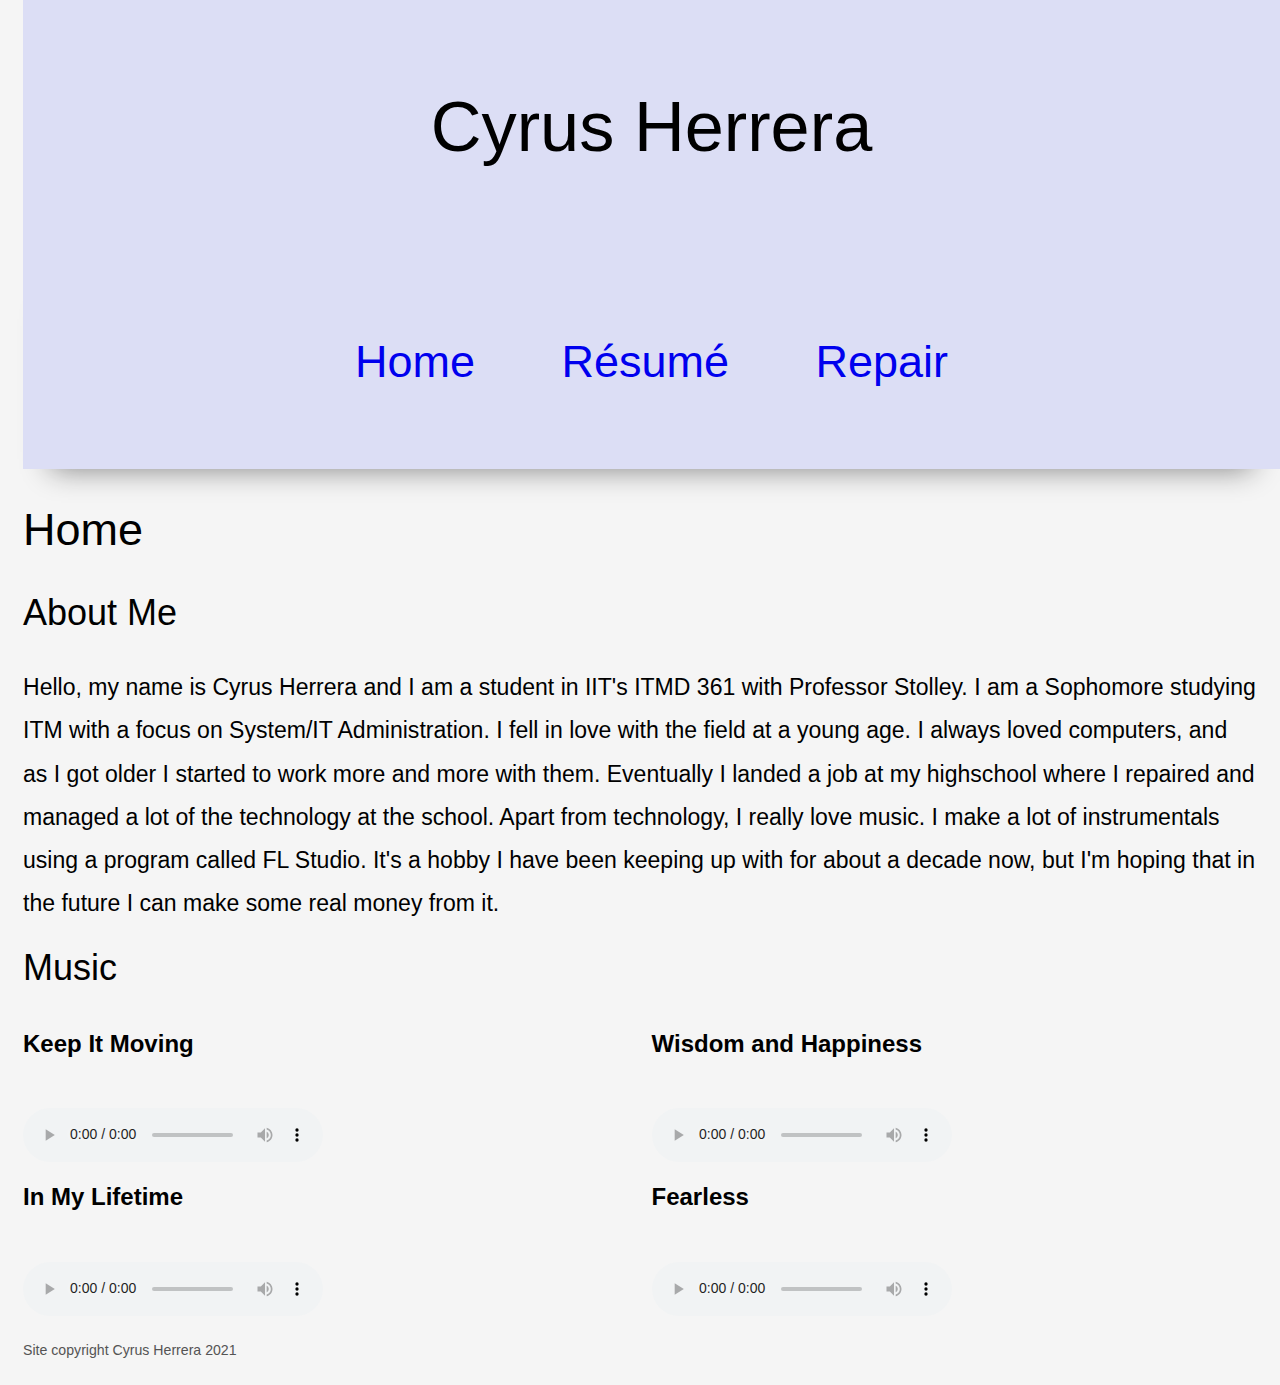
==== index.html @ d4fcb589 "Add assets folder and change directories in html" ====
<!DOCTYPE html>
<html lang="en">
  <head>
    <meta charset="utf-8" />
    <title>Home: Cyrus Herrera </title>
    <link rel="stylesheet" href="assets/css/screen.css"/>
  </head>
  <body>
    <header id="page-header">
      <h1>Cyrus Herrera</h1>
      <nav id="navigation">
        <ul class="nav-info">
          <li><a href="./">Home</a></li>
          <li><a href="./resume/">Résumé</a></li>
          <li><a href="./repair/">Repair</a></li>
        </ul>
      </nav>
    </header>
    <main id="content">
      <article id="home">
        <header id="home-title">
          <h2>Home</h2>
        </header>
        <section id="about">
          <header id="about-title">
            <h3>About Me</h3>
            <p>
              Hello, my name is Cyrus Herrera and I am a student in IIT's
              ITMD 361 with Professor Stolley. I am a Sophomore studying
              ITM with a focus on System/IT Administration. I fell in love
              with the field at a young age. I always loved computers,
              and as I got older I started to work more and more with them.
              Eventually I landed a job at my highschool where I repaired and
              managed a lot of the technology at the school. Apart from
              technology, I really love music. I make a lot of instrumentals
              using a program called FL Studio. It's a hobby I have been
              keeping up with for about a decade now, but I'm hoping that
              in the future I can make some real money from it.
            </p>
          </header>
        </section>
        <section id="music">
          <h3>Music</h3>
          <ul class="tracks">
            <li>
              <header class="track-title">
                <h4>Keep It Moving<h4>
              </header>
              <audio controls>
                <source src="assets/music/Keep_it_Moving.mp3" type="audio/mpeg">
              </audio>
            </li>
            <li>
              <header class="track-title">
                <h4>Wisdom and Happiness<h4>
              </header>
              <audio controls>
                <source src="assets/music/Wisdom_and_Happiness.mp3" type="audio/mpeg">
              </audio>
            </li>
            <li>
              <header class="track-title">
                <h4>In My Lifetime<h4>
              </header>
              <audio controls>
                <source src="assets/music/In_My_Lifetime.mp3" type="audio/mpeg">
              </audio>
            </li>
            <li>
              <header class="track-title">
                <h4>Fearless<h4>
              </header>
              <audio controls>
                <source src="assets/music/Fearless.mp3" type="audio/mpeg">
              </audio>
            </li>
          </ul>
        </section>
      </article>
    </main>
    <footer id="footer">
      <p>Site copyright Cyrus Herrera 2021</p>
    </footer>
  </body>
</html>
---- assets/css/screen.css ----
/* http://meyerweb.com/eric/tools/css/reset/
   v2.0 | 20110126
   License: none (public domain)
*/
/* stylelint-disable*/
a,abbr,acronym,address,applet,article,aside,audio,b,big,blockquote,body,canvas,caption,center,cite,code,dd,del,details,dfn,div,dl,dt,em,embed,fieldset,figcaption,figure,footer,form,h1,h2,h3,h4,h5,h6,header,hgroup,html,i,iframe,img,ins,kbd,label,legend,li,mark,menu,nav,object,ol,output,p,pre,q,ruby,s,samp,section,small,span,strike,strong,sub,summary,sup,table,tbody,td,tfoot,th,thead,time,tr,tt,u,ul,var,video{margin:0;padding:0;border:0;font:inherit;vertical-align:baseline}article,aside,details,figcaption,figure,footer,header,hgroup,main,menu,nav,section{display:block}html{line-height:1}body{line-height:inherit}ol,ul{list-style:none}blockquote,q{quotes:none}blockquote:after,blockquote:before,q:after,q:before{content:'';content:none}table{border-collapse:collapse;border-spacing:0}
/* stylelint-enable */

/* Begin site styles below */

html {
  background-color: rgb(245, 245, 245);
  font-family: "Helvetica Neue", Helvetica, Arial, sans-serif;
  font-size: 1.5em;
  line-height: 1.8em; /* 1.5 * 1.2 = 1.8 */
  padding-left: 0.96em;
}

h3,
h4,
p {
  padding-bottom: 0.9em; /*1.8 / 2 = 0.9 */
}

h1 {
  background-color: rgb(220, 222, 245); /* Purple */
  font-size: 2.344em; /* 1.25 Ratio */
  line-height: 2.7em; /* 1.8 * 1.5 = 2.7 */
}

h2 {
  font-size: 1.875em; /* 1.25 Ratio */
  line-height: 2.7em; /* 1.8 * 1.5 = 2.7 */
}

h3 {
  font-size: 1.2em; /* 1.25 Ratio */
}

h4 {
  font-weight: bold;
}

nav a {
  display: block;
  padding: 0.96em;
  text-decoration: none;
}

p {
  font-size: 0.768em; /* 1.25 Ratio */
  padding-right: 0.96em;
}

ol.repair-instructions {
  font-size: 0.768em;
  list-style: decimal;
  padding: 0.96em;
}

ul.info {
  font-size: 0.768em;
  list-style: square;
  padding: 0.96em;
}

ul.nav-info {
  background-color: rgb(220, 222, 245); /* Purple */
  box-shadow: 0 0.625em 0.625em -0.625em grey;
  text-align: center;
}

ul.tracks {
  list-style: none;
}

footer {
  color: rgb(84, 84, 84); /* Grey */
  font-size: 0.614em; /* 1.25 Ratio */
}

@media screen and (min-width: 26.25em)  /* 420px = 26.25em */ {

  h1 {
    display: flex;
    flex-direction: row;
    font-size: 2.344em; /* 1.25 Ratio */
    justify-content: center;
    line-height: 2.7em; /* 1.8 * 1.5 = 2.7 */
  }

  h3 {
    font-size: 1.5em;
  }

  p,
  ul.info,
  ol.repair-instructions {
    font-size: 0.96em;
  }

  ul.nav-info {
    display: flex;
    flex-direction: row;
    font-size: 1.2em;
    text-align: center;
    justify-content: space-around;
    padding: 0.96em;

  }

}

@media screen and (min-width: 48.75em)  /* 780px = 48.75em */ {

  h1 {
    display: flex;
    font-size: 2.93em; /* 1.25 Ratio */
    flex-direction: row;
    justify-content: center;
    line-height: 3.6em; /* 1.8* 2 = 3.6 */
  }

  h3 {
    font-size: 1.5em;
  }

  p,
  ul.info,
  ol.repair-instructions {
    font-size: 0.96em;
  }

  ul.nav-info {
    display: flex;
    flex-direction: row;
    font-size: 1.875em;
    justify-content: center;
    padding: 0.96em;
    text-align: center;
  }

  ul.tracks {
    display: grid;
    grid-template-columns: 1fr 1fr;
    grid-template-rows: auto auto;
  }

  #chromebook {
    text-align: center;
  }

  #employment,
  #education {
    display: grid;
    grid-template-columns: 1fr 1fr;
    grid-template-rows: auto auto;
  }

  #asm,
  #lindblom {
    grid-column-start: 1;
    grid-row-start: 2;
  }

  #cte,
  #iit {
    grid-column-start: 2;
    grid-row-start: 2;
  }

}
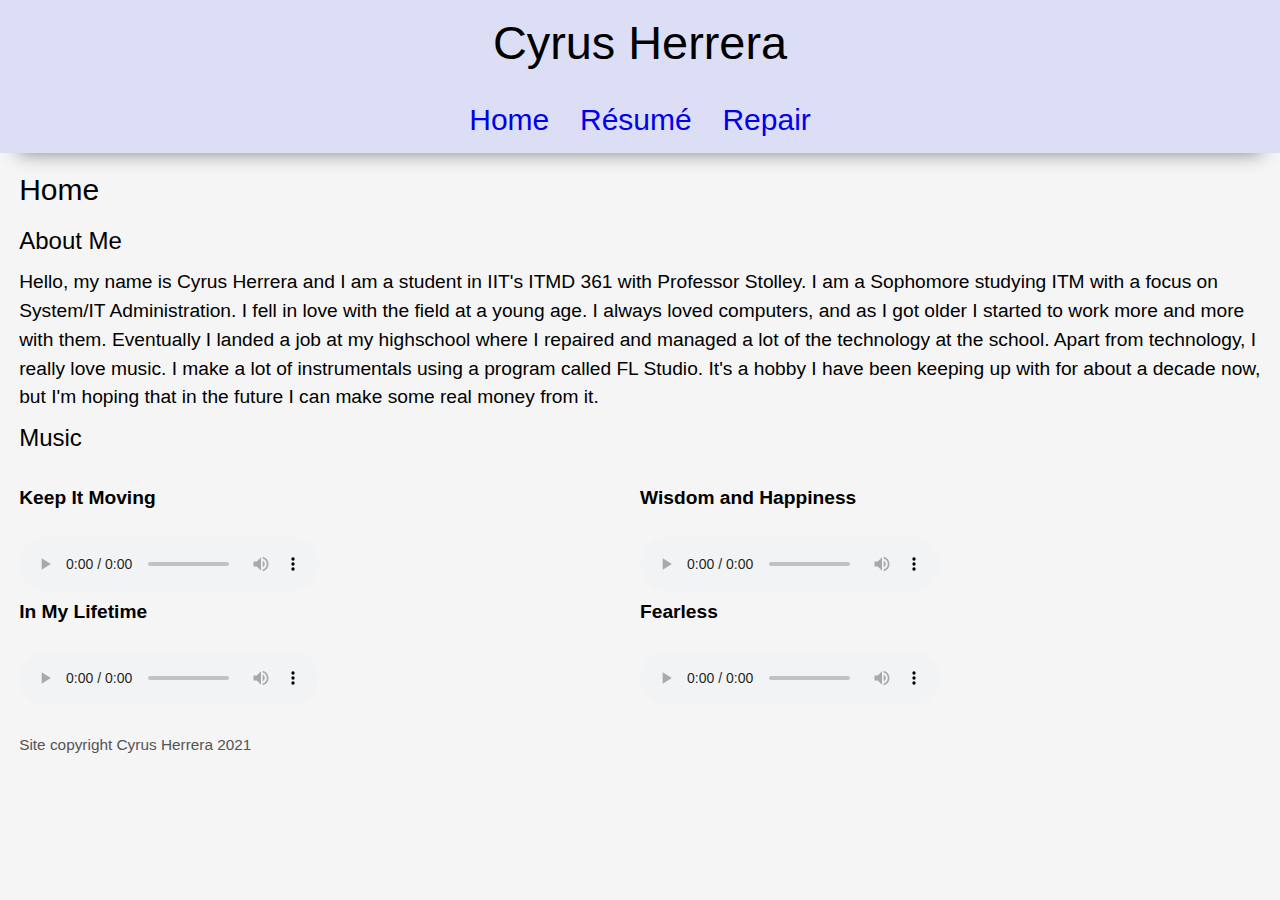
==== commit 27d95c14: "Add px text sizes for even size scaling and uniform left padding" ====
--- a/index.html
+++ b/index.html
@@ -22,22 +22,20 @@
           <h2>Home</h2>
         </header>
         <section id="about">
-          <header id="about-title">
-            <h3>About Me</h3>
-            <p>
-              Hello, my name is Cyrus Herrera and I am a student in IIT's
-              ITMD 361 with Professor Stolley. I am a Sophomore studying
-              ITM with a focus on System/IT Administration. I fell in love
-              with the field at a young age. I always loved computers,
-              and as I got older I started to work more and more with them.
-              Eventually I landed a job at my highschool where I repaired and
-              managed a lot of the technology at the school. Apart from
-              technology, I really love music. I make a lot of instrumentals
-              using a program called FL Studio. It's a hobby I have been
-              keeping up with for about a decade now, but I'm hoping that
-              in the future I can make some real money from it.
-            </p>
-          </header>
+          <h3>About Me</h3>
+          <p>
+            Hello, my name is Cyrus Herrera and I am a student in IIT's
+            ITMD 361 with Professor Stolley. I am a Sophomore studying
+            ITM with a focus on System/IT Administration. I fell in love
+            with the field at a young age. I always loved computers,
+            and as I got older I started to work more and more with them.
+            Eventually I landed a job at my highschool where I repaired and
+            managed a lot of the technology at the school. Apart from
+            technology, I really love music. I make a lot of instrumentals
+            using a program called FL Studio. It's a hobby I have been
+            keeping up with for about a decade now, but I'm hoping that
+            in the future I can make some real money from it.
+          </p>
         </section>
         <section id="music">
           <h3>Music</h3>
@@ -79,7 +77,7 @@
       </article>
     </main>
     <footer id="footer">
-      <p>Site copyright Cyrus Herrera 2021</p>
+      Site copyright Cyrus Herrera 2021
     </footer>
   </body>
 </html>
--- a/assets/css/screen.css
+++ b/assets/css/screen.css
@@ -11,72 +11,82 @@
 html {
   background-color: rgb(245, 245, 245);
   font-family: "Helvetica Neue", Helvetica, Arial, sans-serif;
-  font-size: 1.5em;
-  line-height: 1.8em; /* 1.5 * 1.2 = 1.8 */
-  padding-left: 0.96em;
+  font-size: 24px;
+  line-height: 28.8px; /* 24px * 1.2 = 28.8px */
 }
 
 h3,
 h4,
 p {
-  padding-bottom: 0.9em; /*1.8 / 2 = 0.9 */
+  padding-bottom: 12px; /*24 / 2 = 12 */
+  padding-left: 19.2px;
 }
 
 h1 {
   background-color: rgb(220, 222, 245); /* Purple */
-  font-size: 2.344em; /* 1.25 Ratio */
-  line-height: 2.7em; /* 1.8 * 1.5 = 2.7 */
+  font-size: 37.5px; /* 1.25 Ratio */
+  line-height: 48px; /* 24 * 2 = 48*/
+  padding: 19.2px
 }
 
 h2 {
-  font-size: 1.875em; /* 1.25 Ratio */
-  line-height: 2.7em; /* 1.8 * 1.5 = 2.7 */
+  font-size: 30px; /* 1.25 Ratio */
+  line-height: 36px; /* 24 * 1.5 = 36 */
+  padding: 19.2px;
 }
 
 h3 {
-  font-size: 1.2em; /* 1.25 Ratio */
+  font-size: 19.2px; /* 1.25 Ratio */
 }
 
 h4 {
+  font-size: 19.2px; /* 1.25 Ratio */
   font-weight: bold;
 }
 
 nav a {
   display: block;
-  padding: 0.96em;
+  padding: 15.36px;
   text-decoration: none;
 }
 
 p {
-  font-size: 0.768em; /* 1.25 Ratio */
-  padding-right: 0.96em;
+  font-size: 15.36px; /* 1.25 Ratio */
 }
 
 ol.repair-instructions {
-  font-size: 0.768em;
+  font-size: 15.36px;
   list-style: decimal;
-  padding: 0.96em;
+  padding-left: 19.2px;
 }
 
 ul.info {
-  font-size: 0.768em;
+  font-size: 15.36px;
   list-style: square;
-  padding: 0.96em;
+  padding-left: 38.4px
 }
 
 ul.nav-info {
   background-color: rgb(220, 222, 245); /* Purple */
   box-shadow: 0 0.625em 0.625em -0.625em grey;
+  font-size: 19.2px;
   text-align: center;
 }
 
 ul.tracks {
   list-style: none;
+  padding: 19.2px;
+}
+
+ul.tracks h4 {
+  padding: 0;
+  padding-bottom: 12px;
 }
 
 footer {
   color: rgb(84, 84, 84); /* Grey */
-  font-size: 0.614em; /* 1.25 Ratio */
+  font-size: 12.288px; /* 1.25 Ratio */
+  padding-left: 19.2px
 }
 
 @media screen and (min-width: 26.25em)  /* 420px = 26.25em */ {
@@ -84,28 +94,25 @@
   h1 {
     display: flex;
     flex-direction: row;
-    font-size: 2.344em; /* 1.25 Ratio */
     justify-content: center;
-    line-height: 2.7em; /* 1.8 * 1.5 = 2.7 */
   }
 
   h3 {
-    font-size: 1.5em;
+    font-size: 24px;
   }
 
   p,
   ul.info,
   ol.repair-instructions {
-    font-size: 0.96em;
+    font-size: 19.2px;
   }
 
   ul.nav-info {
     display: flex;
     flex-direction: row;
-    font-size: 1.2em;
+    font-size: 24px;
     text-align: center;
     justify-content: space-around;
-    padding: 0.96em;
 
   }
 
@@ -115,28 +122,28 @@
 
   h1 {
     display: flex;
-    font-size: 2.93em; /* 1.25 Ratio */
+    font-size: 46.875px; /* 1.25 Ratio */
     flex-direction: row;
     justify-content: center;
-    line-height: 3.6em; /* 1.8* 2 = 3.6 */
+    line-height: 48px; /* 24* 2 = 48 */
   }
 
   h3 {
-    font-size: 1.5em;
+    font-size: 24px;
   }
 
   p,
   ul.info,
   ol.repair-instructions {
-    font-size: 0.96em;
+    font-size: 19.2px;
   }
 
   ul.nav-info {
     display: flex;
     flex-direction: row;
-    font-size: 1.875em;
+    font-size: 30px;
     justify-content: center;
-    padding: 0.96em;
+    line-height: 36px;
     text-align: center;
   }
 
@@ -144,6 +151,10 @@
     display: grid;
     grid-template-columns: 1fr 1fr;
     grid-template-rows: auto auto;
+  }
+
+  footer {
+    font-size: 15.36px;
   }
 
   #chromebook {
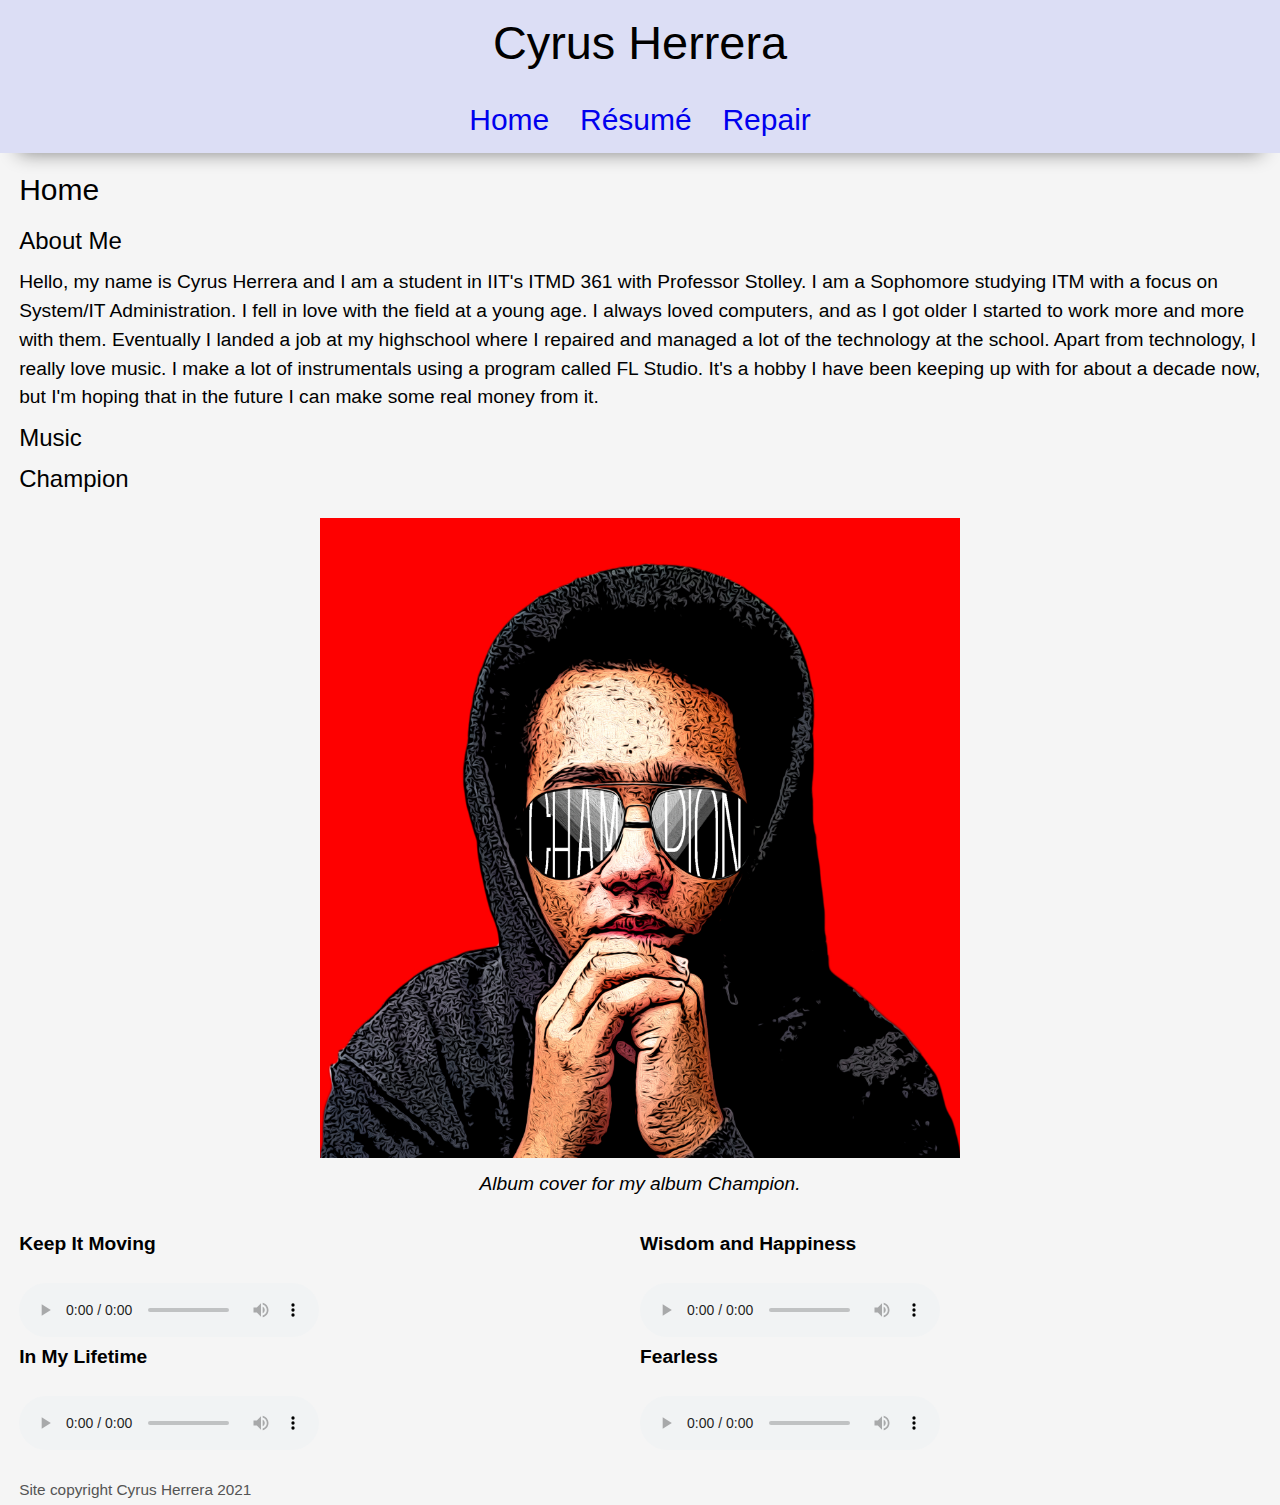
==== commit c0149a1e: "Add image and figcaption for album cover" ====
--- a/index.html
+++ b/index.html
@@ -3,6 +3,7 @@
   <head>
     <meta charset="utf-8" />
     <title>Home: Cyrus Herrera </title>
+    <meta name="viewport" content="width=device-width,initial-scale=1.0,shrink-to-fit=no" />
     <link rel="stylesheet" href="assets/css/screen.css"/>
   </head>
   <body>
@@ -39,40 +40,48 @@
         </section>
         <section id="music">
           <h3>Music</h3>
-          <ul class="tracks">
-            <li>
-              <header class="track-title">
-                <h4>Keep It Moving<h4>
-              </header>
-              <audio controls>
-                <source src="assets/music/Keep_it_Moving.mp3" type="audio/mpeg">
-              </audio>
-            </li>
-            <li>
-              <header class="track-title">
-                <h4>Wisdom and Happiness<h4>
-              </header>
-              <audio controls>
-                <source src="assets/music/Wisdom_and_Happiness.mp3" type="audio/mpeg">
-              </audio>
-            </li>
-            <li>
-              <header class="track-title">
-                <h4>In My Lifetime<h4>
-              </header>
-              <audio controls>
-                <source src="assets/music/In_My_Lifetime.mp3" type="audio/mpeg">
-              </audio>
-            </li>
-            <li>
-              <header class="track-title">
-                <h4>Fearless<h4>
-              </header>
-              <audio controls>
-                <source src="assets/music/Fearless.mp3" type="audio/mpeg">
-              </audio>
-            </li>
-          </ul>
+          <section class="album">
+            <h3>Champion</h3>
+            <figure class="image">
+              <img src="assets/images/Champion.jpg" />
+              <figcaption>
+                Album cover for my album Champion.
+              </figcaption>
+            <ul class="tracks">
+              <li>
+                <header class="track-title">
+                  <h4>Keep It Moving<h4>
+                </header>
+                <audio controls>
+                  <source src="assets/music/Keep_it_Moving.mp3" type="audio/mpeg">
+                </audio>
+              </li>
+              <li>
+                <header class="track-title">
+                  <h4>Wisdom and Happiness<h4>
+                </header>
+                <audio controls>
+                  <source src="assets/music/Wisdom_and_Happiness.mp3" type="audio/mpeg">
+                </audio>
+              </li>
+              <li>
+                <header class="track-title">
+                  <h4>In My Lifetime<h4>
+                </header>
+                <audio controls>
+                  <source src="assets/music/In_My_Lifetime.mp3" type="audio/mpeg">
+                </audio>
+              </li>
+              <li>
+                <header class="track-title">
+                  <h4>Fearless<h4>
+                </header>
+                <audio controls>
+                  <source src="assets/music/Fearless.mp3" type="audio/mpeg">
+                </audio>
+              </li>
+            </ul>
+          <section>
         </section>
       </article>
     </main>
--- a/assets/css/screen.css
+++ b/assets/css/screen.css
@@ -24,7 +24,10 @@
 
 h1 {
   background-color: rgb(220, 222, 245); /* Purple */
+  display: flex;
+  flex-direction: row;
   font-size: 37.5px; /* 1.25 Ratio */
+  justify-content: center;
   line-height: 48px; /* 24 * 2 = 48*/
   padding: 19.2px
 }
@@ -40,8 +43,23 @@
 }
 
 h4 {
-  font-size: 19.2px; /* 1.25 Ratio */
+  font-size: 15.36px; /* 1.25 Ratio */
   font-weight: bold;
+}
+
+figcaption {
+  font-size: 12.288px;
+  font-style: italic;
+  padding-bottom: 12px;
+  text-align: center;
+}
+
+img {
+  display: block;
+  max-width: 50%;
+  margin-left: auto;
+  margin-right: auto;
+  padding: 12px;
 }
 
 nav a {
@@ -57,7 +75,9 @@
 ol.repair-instructions {
   font-size: 15.36px;
   list-style: decimal;
-  padding-left: 19.2px;
+  padding-left: 38.4px;
+  padding-top: 12px;
+  padding-bottom: 24px;
 }
 
 ul.info {
@@ -89,16 +109,26 @@
   padding-left: 19.2px
 }
 
+#contact,
+#employment,
+#education,
+#accomplishments {
+  padding-bottom: 24px;
+  padding-top: 12px;
+}
+
 @media screen and (min-width: 26.25em)  /* 420px = 26.25em */ {
-
-  h1 {
-    display: flex;
-    flex-direction: row;
-    justify-content: center;
-  }
 
   h3 {
     font-size: 24px;
+  }
+
+  h4 {
+    font-size: 19.2px;
+  }
+
+  figcaption {
+    font-size: 15.36px;
   }
 
   p,
@@ -121,10 +151,7 @@
 @media screen and (min-width: 48.75em)  /* 780px = 48.75em */ {
 
   h1 {
-    display: flex;
     font-size: 46.875px; /* 1.25 Ratio */
-    flex-direction: row;
-    justify-content: center;
     line-height: 48px; /* 24* 2 = 48 */
   }
 
@@ -132,6 +159,11 @@
     font-size: 24px;
   }
 
+  h4 {
+    font-size: 19.2px;
+  }
+
+  figcaption,
   p,
   ul.info,
   ol.repair-instructions {
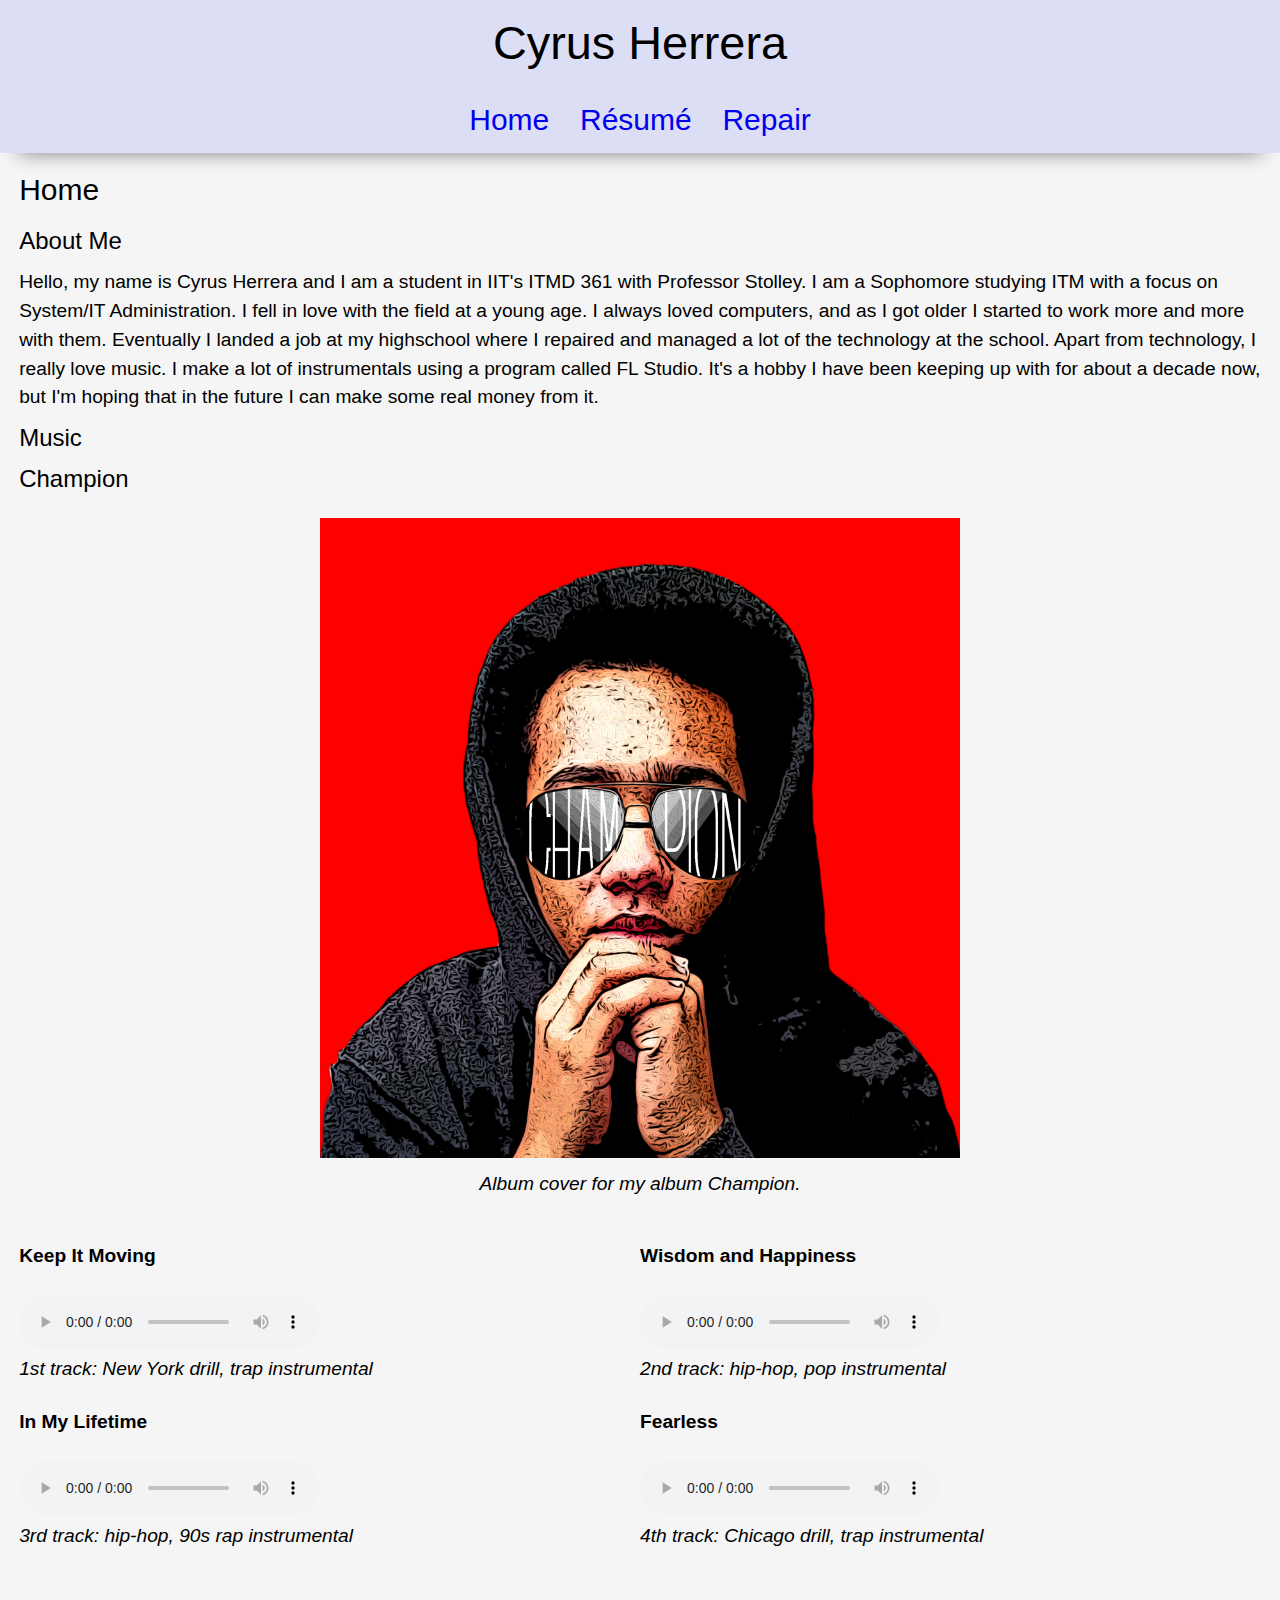
==== commit d7b6cc93: "Add <figcaption> to music files" ====
--- a/index.html
+++ b/index.html
@@ -47,6 +47,7 @@
               <figcaption>
                 Album cover for my album Champion.
               </figcaption>
+            </figure>
             <ul class="tracks">
               <li>
                 <header class="track-title">
@@ -55,6 +56,11 @@
                 <audio controls>
                   <source src="assets/music/Keep_it_Moving.mp3" type="audio/mpeg">
                 </audio>
+                <figure class="audio">
+                  <figcaption>
+                    1st track: New York drill, trap instrumental
+                  </figcaption>
+                </figure>
               </li>
               <li>
                 <header class="track-title">
@@ -63,6 +69,11 @@
                 <audio controls>
                   <source src="assets/music/Wisdom_and_Happiness.mp3" type="audio/mpeg">
                 </audio>
+                <figure class="audio">
+                  <figcaption>
+                    2nd track: hip-hop, pop instrumental
+                  </figcaption>
+                </figure>
               </li>
               <li>
                 <header class="track-title">
@@ -71,6 +82,11 @@
                 <audio controls>
                   <source src="assets/music/In_My_Lifetime.mp3" type="audio/mpeg">
                 </audio>
+                <figure class="audio">
+                  <figcaption>
+                    3rd track: hip-hop, 90s rap instrumental
+                  </figcaption>
+                </figure>
               </li>
               <li>
                 <header class="track-title">
@@ -79,9 +95,14 @@
                 <audio controls>
                   <source src="assets/music/Fearless.mp3" type="audio/mpeg">
                 </audio>
+                <figure class="audio">
+                  <figcaption>
+                    4th track: Chicago drill, trap instrumental
+                  </figcaption>
+                </figure>
               </li>
             </ul>
-          <section>
+          </section>
         </section>
       </article>
     </main>
--- a/assets/css/screen.css
+++ b/assets/css/screen.css
@@ -48,9 +48,12 @@
 }
 
 figcaption {
-  font-size: 12.288px;
+  font-size: 15.36px;
   font-style: italic;
-  padding-bottom: 12px;
+  padding-bottom: 24px;
+}
+
+figure.image {
   text-align: center;
 }
 
@@ -127,10 +130,6 @@
     font-size: 19.2px;
   }
 
-  figcaption {
-    font-size: 15.36px;
-  }
-
   p,
   ul.info,
   ol.repair-instructions {
@@ -141,7 +140,6 @@
     display: flex;
     flex-direction: row;
     font-size: 24px;
-    text-align: center;
     justify-content: space-around;
 
   }
@@ -176,7 +174,6 @@
     font-size: 30px;
     justify-content: center;
     line-height: 36px;
-    text-align: center;
   }
 
   ul.tracks {
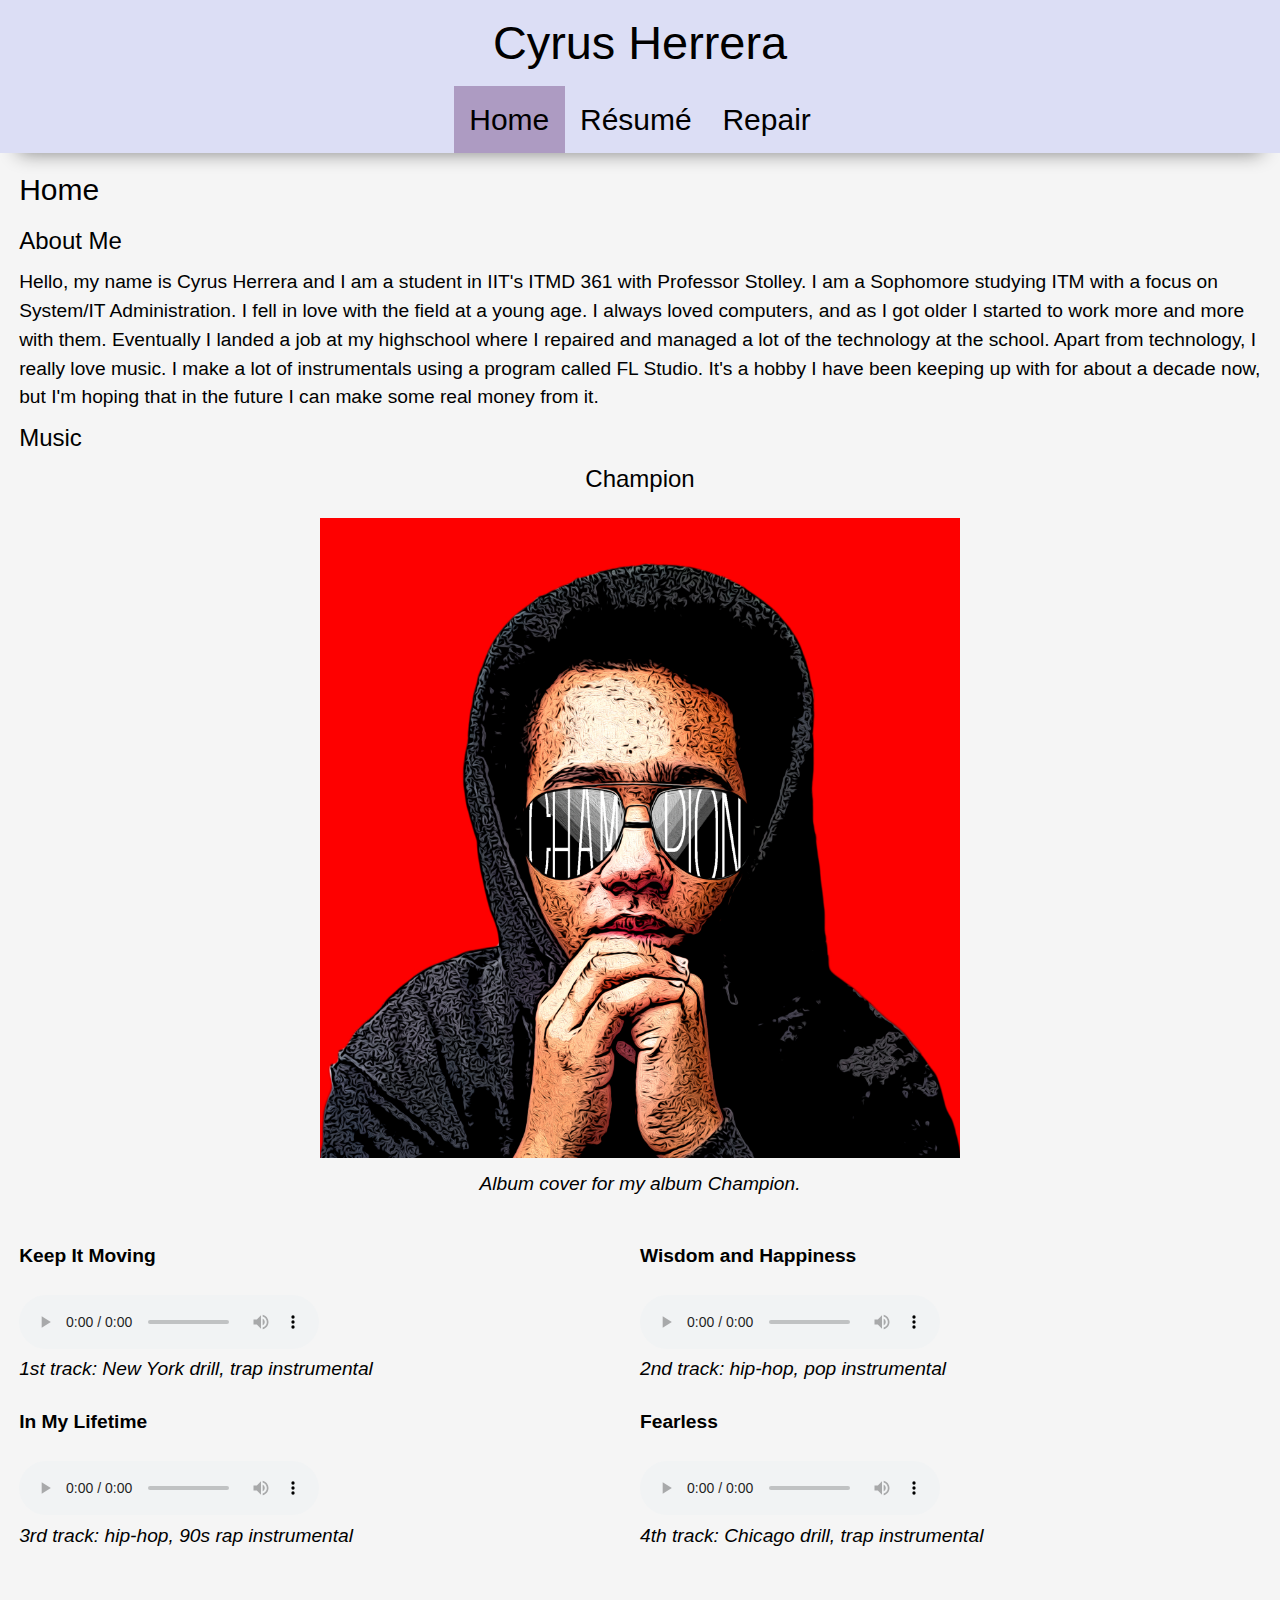
==== commit 34d6b386: "Add highlight and active component to navigation" ====
--- a/index.html
+++ b/index.html
@@ -11,7 +11,7 @@
       <h1>Cyrus Herrera</h1>
       <nav id="navigation">
         <ul class="nav-info">
-          <li><a href="./">Home</a></li>
+          <li><a class="active"href="./">Home</a></li>
           <li><a href="./resume/">Résumé</a></li>
           <li><a href="./repair/">Repair</a></li>
         </ul>
--- a/assets/css/screen.css
+++ b/assets/css/screen.css
@@ -69,6 +69,16 @@
   display: block;
   padding: 15.36px;
   text-decoration: none;
+  color: black;
+}
+
+nav a:hover {
+  background-color: rgb(104, 71, 143);
+  color: rgb(245, 245, 245);
+}
+
+nav a.active {
+  background-color: rgb(173, 155, 194);
 }
 
 p {
@@ -83,6 +93,11 @@
   padding-bottom: 24px;
 }
 
+section.album h3 {
+  padding-left: 0;
+  text-align: center;
+}
+
 ul.info {
   font-size: 15.36px;
   list-style: square;
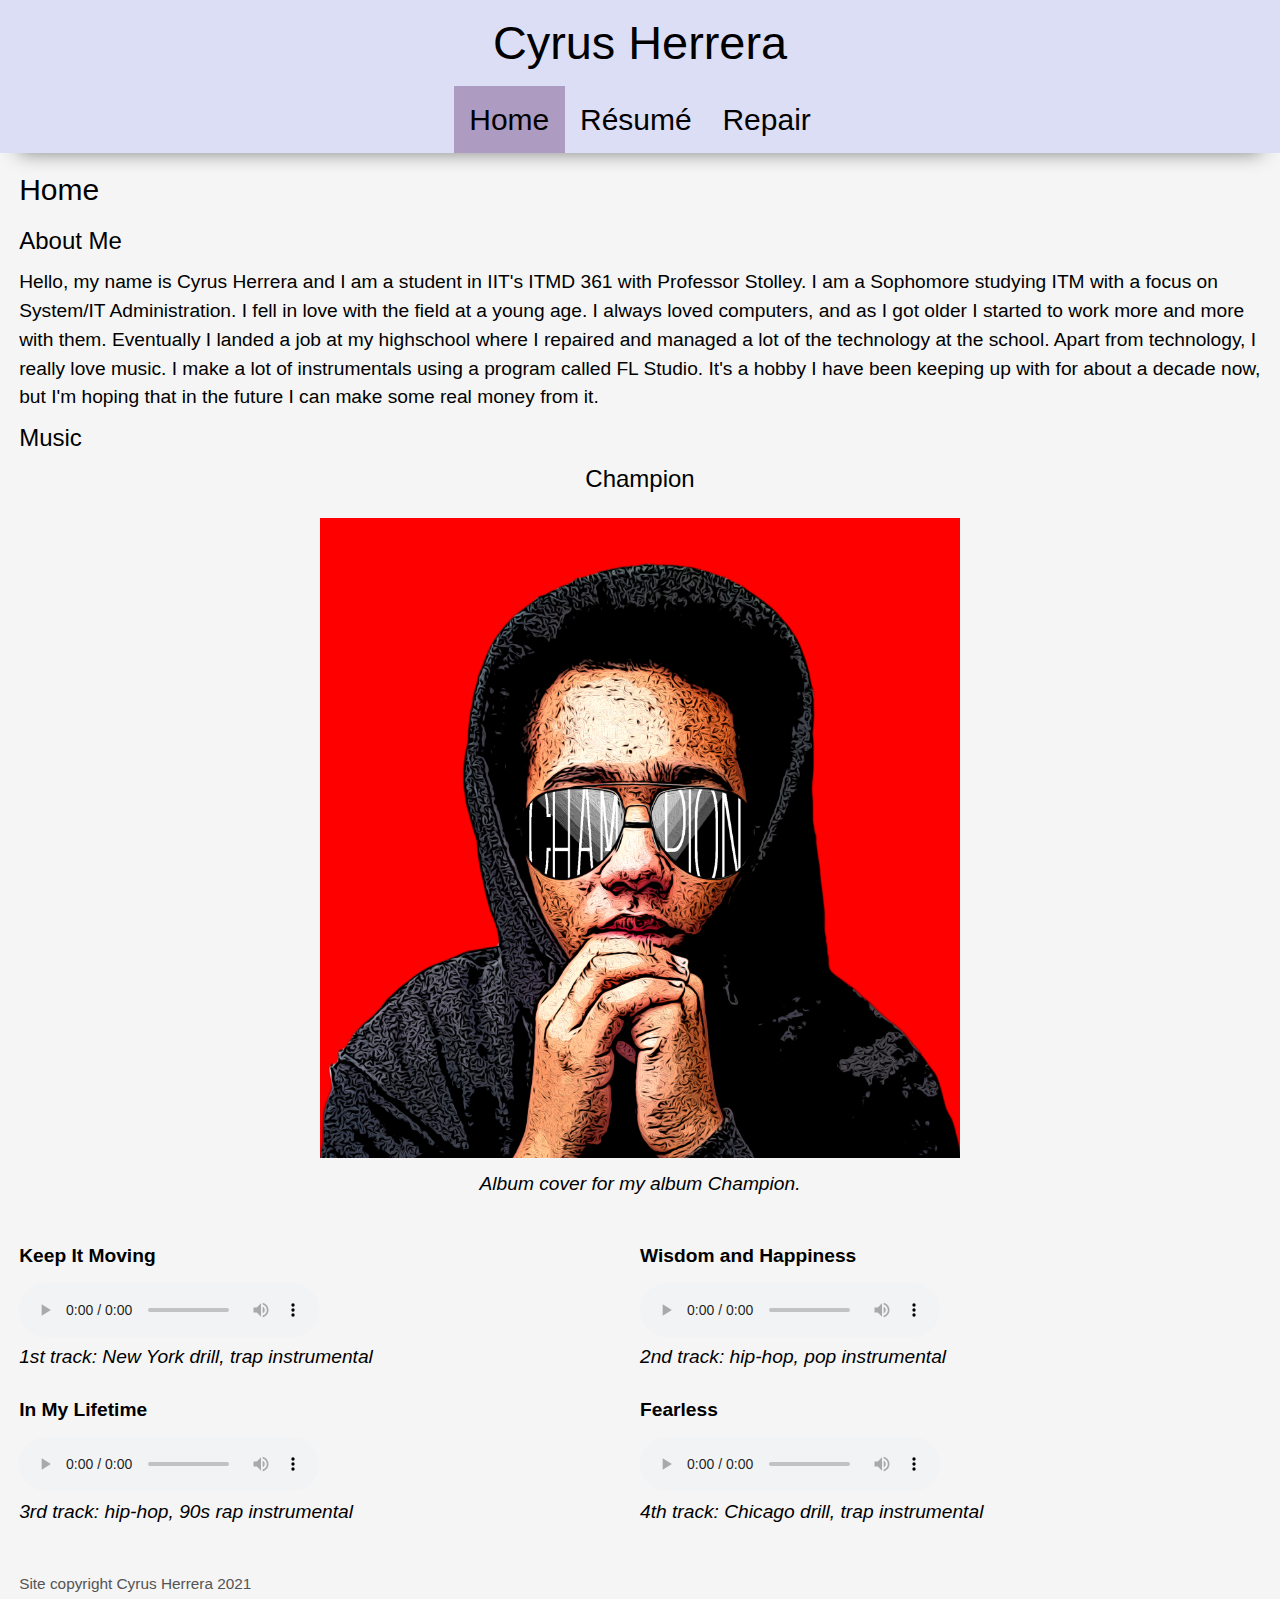
==== commit 44948d44: "Lint html and css" ====
--- a/index.html
+++ b/index.html
@@ -11,7 +11,7 @@
       <h1>Cyrus Herrera</h1>
       <nav id="navigation">
         <ul class="nav-info">
-          <li><a class="active"href="./">Home</a></li>
+          <li class="active"><a href="./">Home</a></li>
           <li><a href="./resume/">Résumé</a></li>
           <li><a href="./repair/">Repair</a></li>
         </ul>
@@ -43,7 +43,7 @@
           <section class="album">
             <h3>Champion</h3>
             <figure class="image">
-              <img src="assets/images/Champion.jpg" />
+              <img src="assets/images/Champion.jpg" alt="Champion album cover"/>
               <figcaption>
                 Album cover for my album Champion.
               </figcaption>
@@ -51,10 +51,10 @@
             <ul class="tracks">
               <li>
                 <header class="track-title">
-                  <h4>Keep It Moving<h4>
+                  <h4>Keep It Moving</h4>
                 </header>
                 <audio controls>
-                  <source src="assets/music/Keep_it_Moving.mp3" type="audio/mpeg">
+                  <source src="assets/music/Keep_it_Moving.mp3" type="audio/mpeg"/>
                 </audio>
                 <figure class="audio">
                   <figcaption>
@@ -64,10 +64,10 @@
               </li>
               <li>
                 <header class="track-title">
-                  <h4>Wisdom and Happiness<h4>
+                  <h4>Wisdom and Happiness</h4>
                 </header>
                 <audio controls>
-                  <source src="assets/music/Wisdom_and_Happiness.mp3" type="audio/mpeg">
+                  <source src="assets/music/Wisdom_and_Happiness.mp3" type="audio/mpeg"/>
                 </audio>
                 <figure class="audio">
                   <figcaption>
@@ -77,10 +77,10 @@
               </li>
               <li>
                 <header class="track-title">
-                  <h4>In My Lifetime<h4>
+                  <h4>In My Lifetime</h4>
                 </header>
                 <audio controls>
-                  <source src="assets/music/In_My_Lifetime.mp3" type="audio/mpeg">
+                  <source src="assets/music/In_My_Lifetime.mp3" type="audio/mpeg"/>
                 </audio>
                 <figure class="audio">
                   <figcaption>
@@ -90,10 +90,10 @@
               </li>
               <li>
                 <header class="track-title">
-                  <h4>Fearless<h4>
+                  <h4>Fearless</h4>
                 </header>
                 <audio controls>
-                  <source src="assets/music/Fearless.mp3" type="audio/mpeg">
+                  <source src="assets/music/Fearless.mp3" type="audio/mpeg"/>
                 </audio>
                 <figure class="audio">
                   <figcaption>
--- a/assets/css/screen.css
+++ b/assets/css/screen.css
@@ -9,9 +9,9 @@
 /* Begin site styles below */
 
 html {
-  background-color: rgb(245, 245, 245);
+  background-color: rgb(245, 245, 245); /* Light Grey */
   font-family: "Helvetica Neue", Helvetica, Arial, sans-serif;
-  font-size: 24px;
+  font-size: 24px; /*1em // 1.5em @ 16*/
   line-height: 28.8px; /* 24px * 1.2 = 28.8px */
 }
 
@@ -19,38 +19,38 @@
 h4,
 p {
   padding-bottom: 12px; /*24 / 2 = 12 */
-  padding-left: 19.2px;
+  padding-left: 19.2px; /*0.8em // 1.2em @ 16*/
 }
 
 h1 {
   background-color: rgb(220, 222, 245); /* Purple */
   display: flex;
   flex-direction: row;
-  font-size: 37.5px; /* 1.25 Ratio */
+  font-size: 37.5px; /*1.563em // 2.344em @ 16*/
   justify-content: center;
   line-height: 48px; /* 24 * 2 = 48*/
-  padding: 19.2px
+  padding: 19.2px; /*0.8em // 1.2em @ 16*/
 }
 
 h2 {
-  font-size: 30px; /* 1.25 Ratio */
+  font-size: 30px; /*1.25em // 1.875em @ 16*/
   line-height: 36px; /* 24 * 1.5 = 36 */
-  padding: 19.2px;
+  padding: 19.2px; /*0.8em // 1.2em @ 16*/
 }
 
 h3 {
-  font-size: 19.2px; /* 1.25 Ratio */
+  font-size: 19.2px; /*0.8em // 1.2em @ 16*/
 }
 
 h4 {
-  font-size: 15.36px; /* 1.25 Ratio */
+  font-size: 15.36px; /*0.64em // 0.96em @ 16*/
   font-weight: bold;
 }
 
 figcaption {
-  font-size: 15.36px;
+  font-size: 15.36px; /*0.64em // 0.96em @ 16*/
   font-style: italic;
-  padding-bottom: 24px;
+  padding-bottom: 24px; /*1em // 1.5em @ 16*/
 }
 
 figure.image {
@@ -67,30 +67,30 @@
 
 nav a {
   display: block;
-  padding: 15.36px;
+  padding: 15.36px; /*0.64em // 0.96em @ 16*/
   text-decoration: none;
   color: black;
 }
 
 nav a:hover {
-  background-color: rgb(104, 71, 143);
-  color: rgb(245, 245, 245);
-}
-
-nav a.active {
-  background-color: rgb(173, 155, 194);
+  background-color: rgb(104, 71, 143); /* Dark Purple */
+  color: rgb(245, 245, 245); /* Light Grey */
+}
+
+li.active a {
+  background-color: rgb(173, 155, 194); /* Light Purple */
 }
 
 p {
-  font-size: 15.36px; /* 1.25 Ratio */
+  font-size: 15.36px; /*0.64em // 0.96em @ 16*/
 }
 
 ol.repair-instructions {
-  font-size: 15.36px;
+  font-size: 15.36px; /*0.64em // 0.96em @ 16*/
   list-style: decimal;
   padding-left: 38.4px;
   padding-top: 12px;
-  padding-bottom: 24px;
+  padding-bottom: 24px; /*1em // 1.5em @ 16*/
 }
 
 section.album h3 {
@@ -99,21 +99,21 @@
 }
 
 ul.info {
-  font-size: 15.36px;
+  font-size: 15.36px; /*0.64em // 0.96em @ 16*/
   list-style: square;
-  padding-left: 38.4px
+  padding-left: 38.4px;
 }
 
 ul.nav-info {
   background-color: rgb(220, 222, 245); /* Purple */
   box-shadow: 0 0.625em 0.625em -0.625em grey;
-  font-size: 19.2px;
+  font-size: 19.2px; /*0.8em // 1.2em @ 16*/
   text-align: center;
 }
 
 ul.tracks {
   list-style: none;
-  padding: 19.2px;
+  padding: 19.2px; /*0.8em // 1.2em @ 16*/
 }
 
 ul.tracks h4 {
@@ -124,37 +124,37 @@
 footer {
   color: rgb(84, 84, 84); /* Grey */
   font-size: 12.288px; /* 1.25 Ratio */
-  padding-left: 19.2px
+  padding-left: 19.2px; /*0.8em // 1.2em @ 16*/
 }
 
 #contact,
 #employment,
 #education,
 #accomplishments {
-  padding-bottom: 24px;
+  padding-bottom: 24px; /*1em // 1.5em @ 16*/
   padding-top: 12px;
 }
 
 @media screen and (min-width: 26.25em)  /* 420px = 26.25em */ {
 
   h3 {
-    font-size: 24px;
+    font-size: 24px; /*1em // 1.5em @ 16*/
   }
 
   h4 {
-    font-size: 19.2px;
+    font-size: 19.2px; /*0.8em // 1.2em @ 16*/
   }
 
   p,
   ul.info,
   ol.repair-instructions {
-    font-size: 19.2px;
+    font-size: 19.2px; /*0.8em // 1.2em @ 16*/
   }
 
   ul.nav-info {
     display: flex;
     flex-direction: row;
-    font-size: 24px;
+    font-size: 24px; /*1em // 1.5em @ 16*/
     justify-content: space-around;
 
   }
@@ -164,29 +164,29 @@
 @media screen and (min-width: 48.75em)  /* 780px = 48.75em */ {
 
   h1 {
-    font-size: 46.875px; /* 1.25 Ratio */
+    font-size: 46.875px; /*1.953em // 2.93em @ 16*/
     line-height: 48px; /* 24* 2 = 48 */
   }
 
   h3 {
-    font-size: 24px;
+    font-size: 24px; /*1em // 1.5em @ 16*/
   }
 
   h4 {
-    font-size: 19.2px;
+    font-size: 19.2px; /*0.8em // 1.2em @ 16*/
   }
 
   figcaption,
   p,
   ul.info,
   ol.repair-instructions {
-    font-size: 19.2px;
+    font-size: 19.2px; /*0.8em // 1.2em @ 16*/
   }
 
   ul.nav-info {
     display: flex;
     flex-direction: row;
-    font-size: 30px;
+    font-size: 30px; /*1.25em // 1.875em @ 16*/
     justify-content: center;
     line-height: 36px;
   }
@@ -198,7 +198,7 @@
   }
 
   footer {
-    font-size: 15.36px;
+    font-size: 15.36px; /*0.64em // 0.96em @ 16*/
   }
 
   #chromebook {
